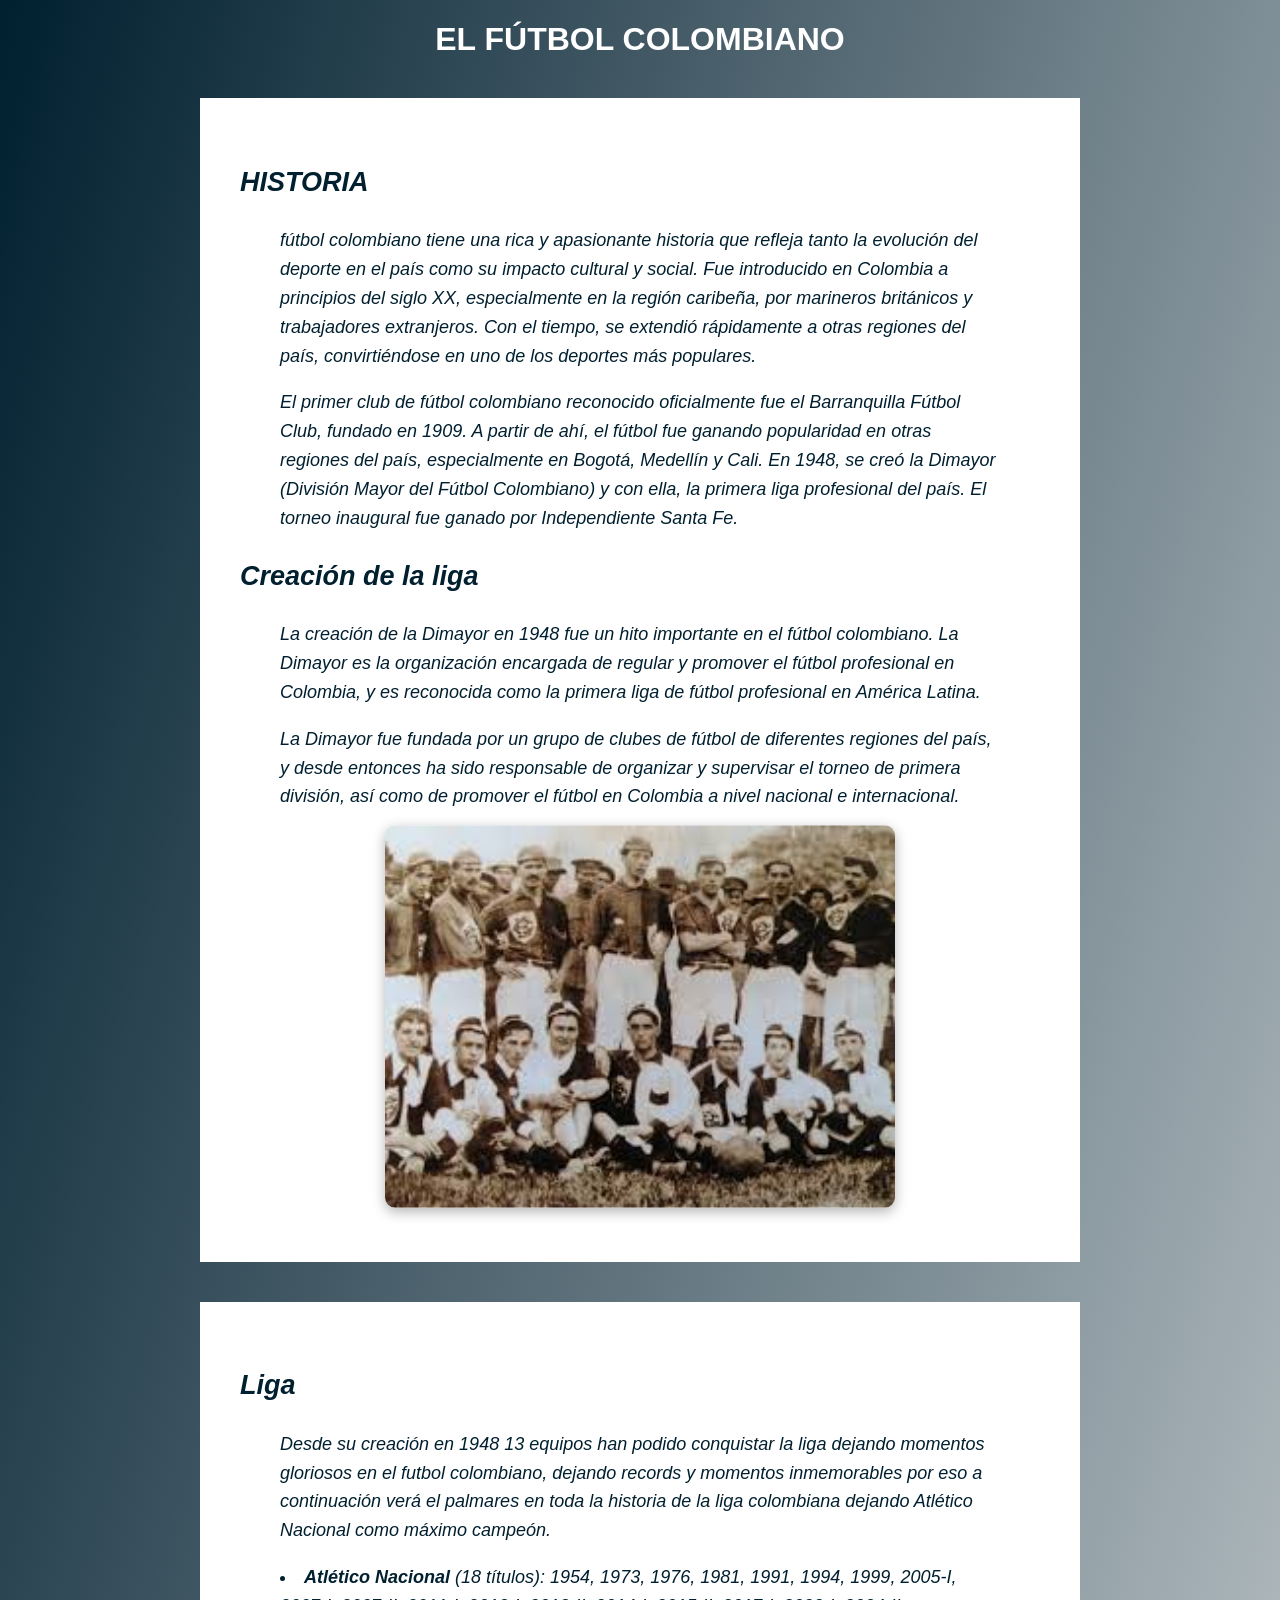
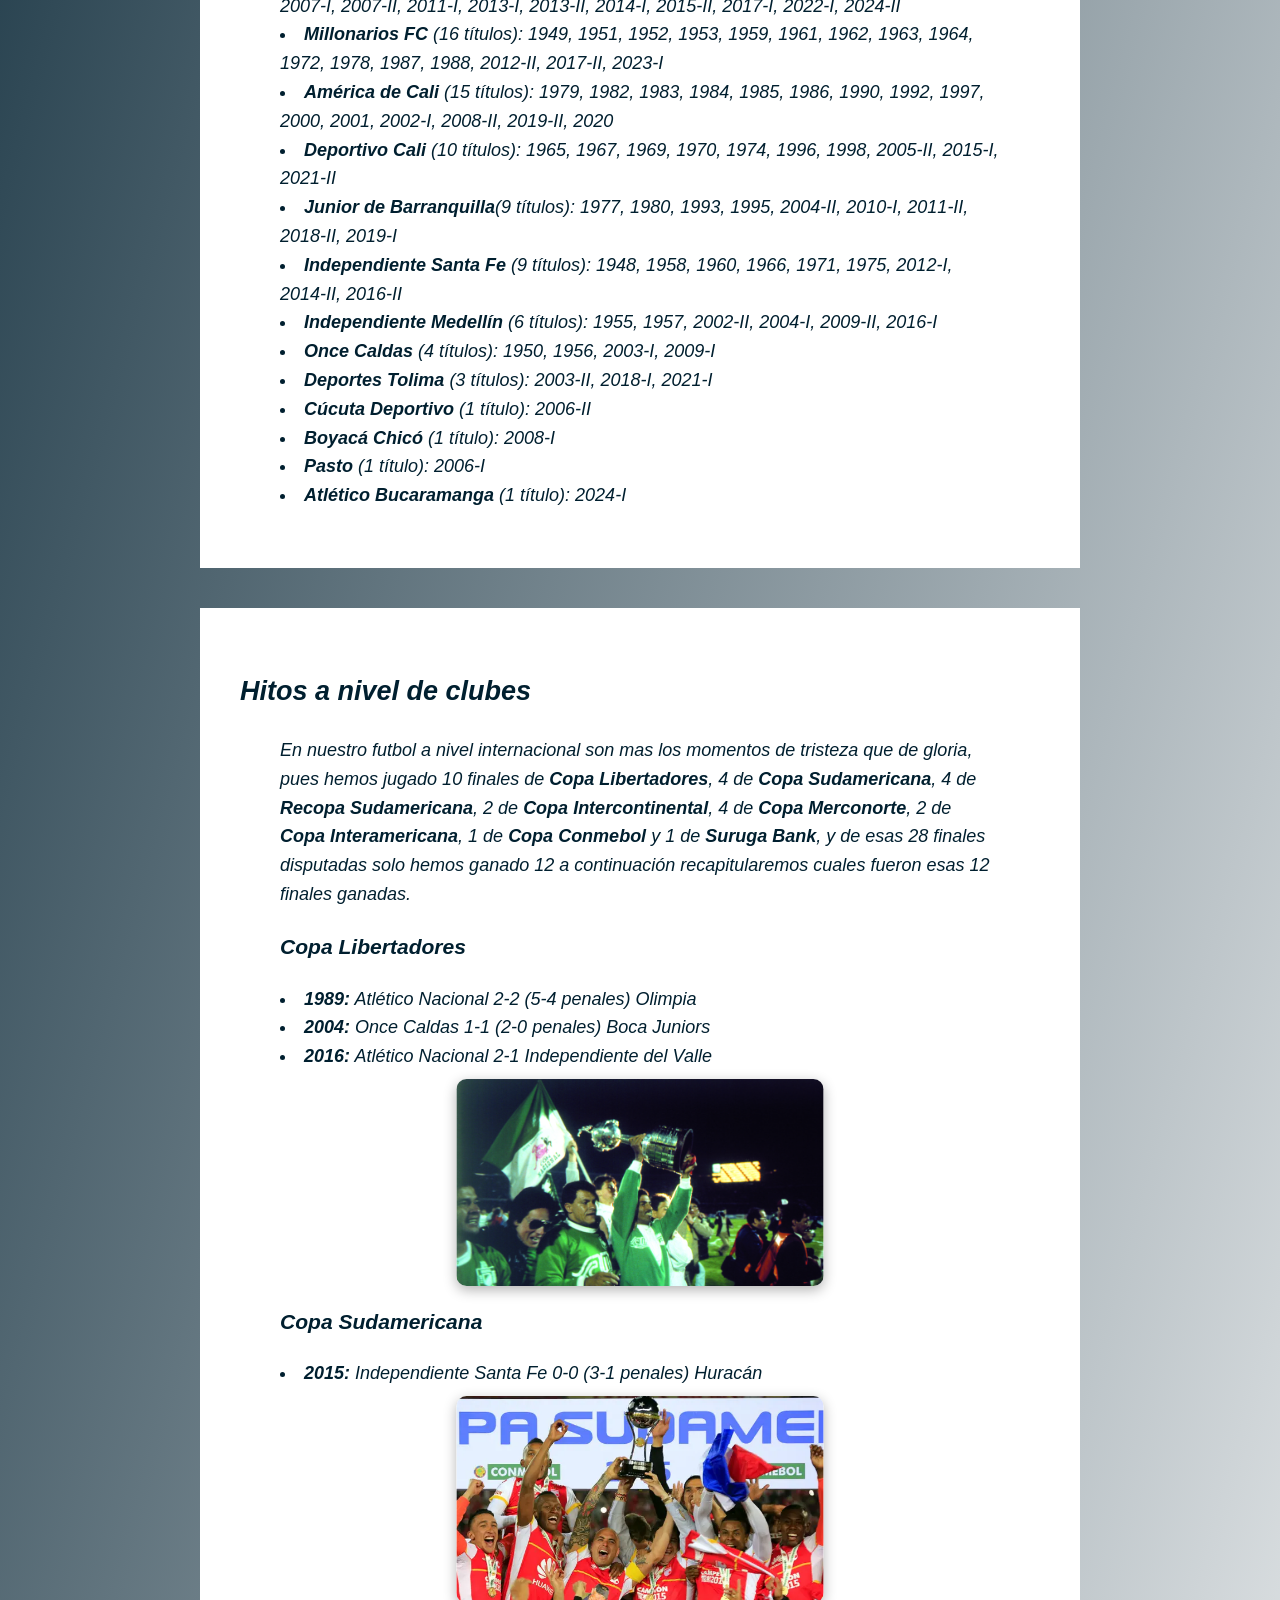
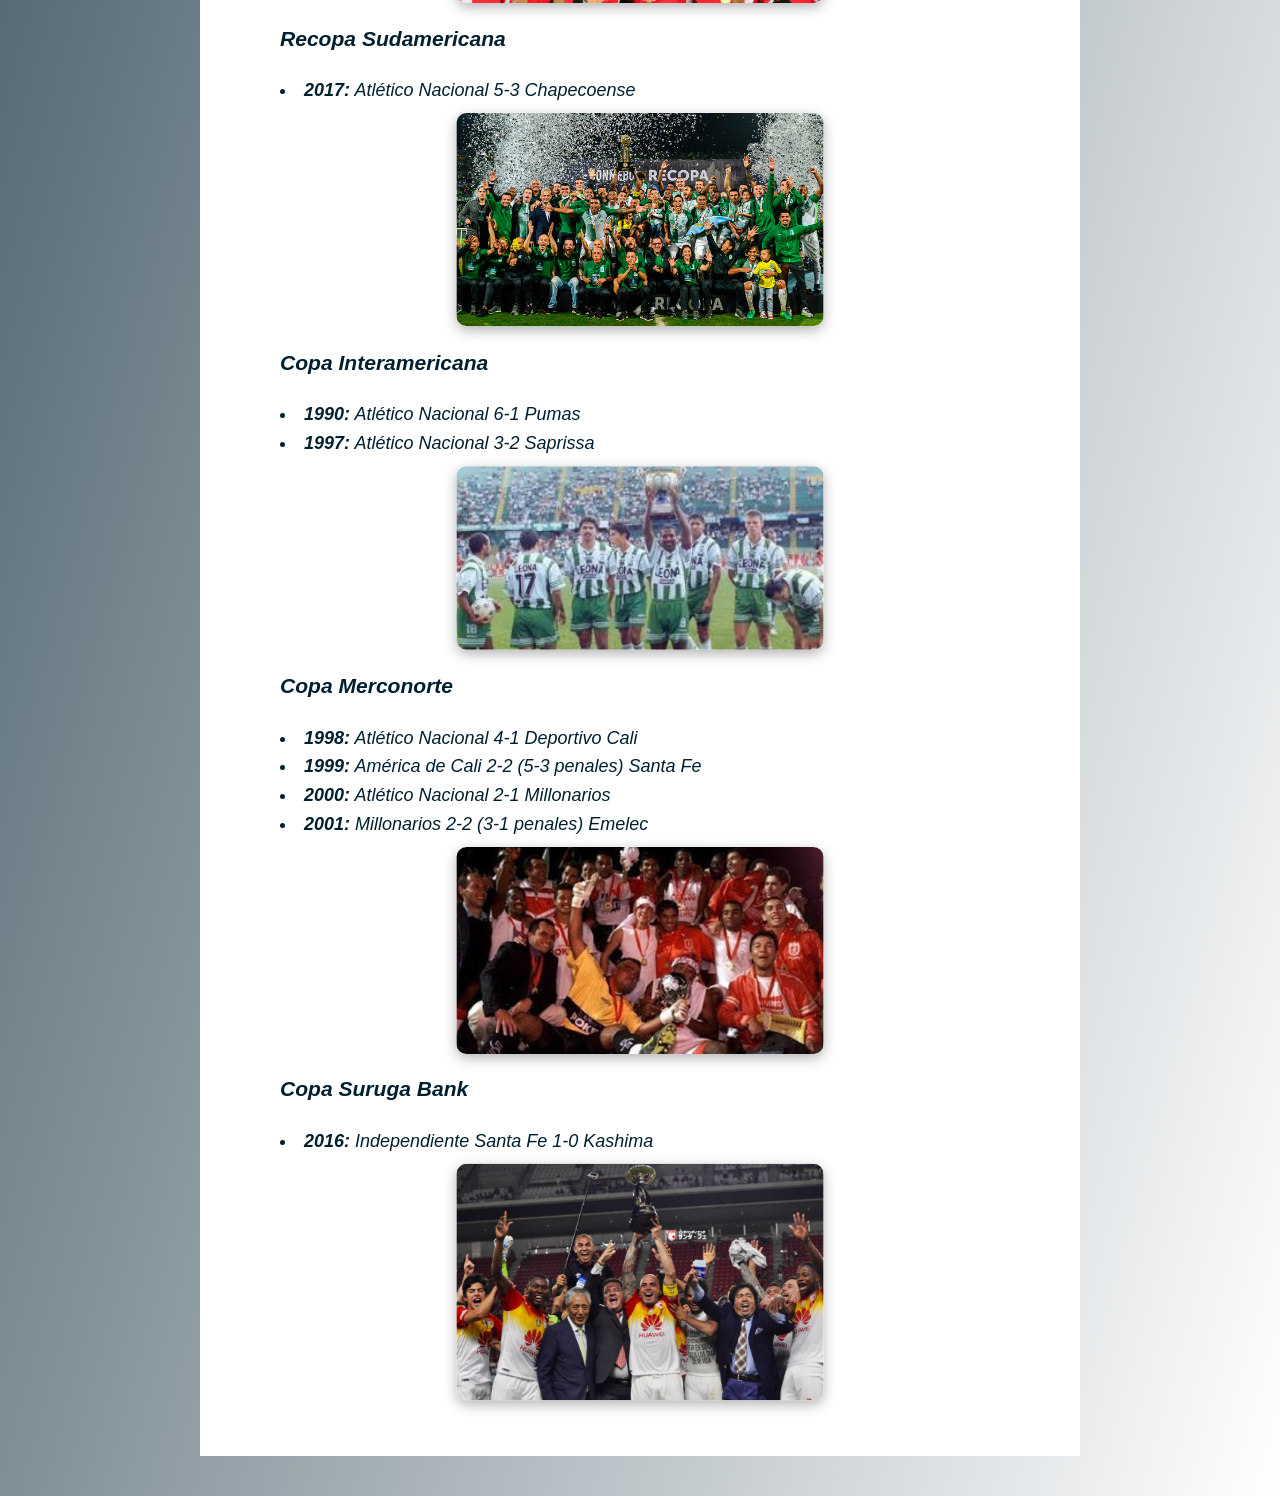
==== Ejercicio semana 2/index.html @ 2b9e9486 "Actividad semana 2 Mi actividad consiste en una pagina web que habla sobre datos de el futbol colomb" ====
<!DOCTYPE html>
<html lang="es">
<head>
  <meta charset="UTF-8">
  <title>futbol colombiano</title>
  <link rel="stylesheet" href="./_CSS/style.css">
</head>
<body>

  <header>
    <h1>EL FÚTBOL COLOMBIANO</h1>
  </header>

  <nav>
    
  </nav>

  <section>
   <h2>HISTORIA</h2>
   <blockquote><p> fútbol colombiano tiene una rica y apasionante historia que refleja tanto la evolución del deporte en el país como su impacto cultural y social. Fue introducido en Colombia a principios del siglo XX, especialmente en la región caribeña, por marineros británicos y trabajadores extranjeros. Con el tiempo, se extendió rápidamente a otras regiones del país, 
    convirtiéndose en uno de los deportes más populares.</p>
<p>El primer club de fútbol colombiano reconocido oficialmente fue el Barranquilla Fútbol Club, fundado en 1909. A partir de ahí, el fútbol fue ganando popularidad en otras regiones del país, especialmente en Bogotá, Medellín y Cali. En 1948, se creó la Dimayor (División Mayor del Fútbol Colombiano) y con ella, la primera liga profesional del país. El torneo inaugural fue ganado por Independiente Santa Fe.</p>
</blockquote>
<h2>Creación de la liga</h2>
<blockquote><p>La creación de la Dimayor en 1948 fue un hito importante en el fútbol colombiano. La Dimayor es la organización encargada de regular y promover el fútbol profesional en Colombia, y es reconocida como la primera liga de fútbol profesional en América Latina.</p>
<p>La Dimayor fue fundada por un grupo de clubes de fútbol de diferentes regiones del país, y desde entonces ha sido responsable de organizar y supervisar el torneo de primera división, así como de promover el fútbol en Colombia a nivel nacional e internacional.</p>
<img src="./_img/1.jpg" alt="Descripción" style="display: block; margin: 0 auto; width: 500px;">

  </section>
  <section>
    <h2>Liga</h2>
    <blockquote><p>Desde su creación en 1948 13 equipos han podido conquistar la liga dejando momentos gloriosos en el futbol colombiano, dejando records y momentos inmemorables por eso a continuación verá el palmares en toda la historia de la liga colombiana dejando Atlético Nacional como máximo campeón.
        <li><b>Atlético Nacional </b> (18 títulos): 1954, 1973, 1976, 1981, 1991, 1994, 1999, 2005-I, 2007-I, 2007-II, 2011-I, 2013-I, 2013-II, 2014-I, 2015-II, 2017-I, 2022-I, 2024-II</li>
        <li><b>Millonarios FC</b> (16 títulos): 1949, 1951, 1952, 1953, 1959, 1961, 1962, 1963, 1964, 1972, 1978, 1987, 1988, 2012-II, 2017-II, 2023-I</li>
        <li><b>América de Cali</b> (15 títulos): 1979, 1982, 1983, 1984, 1985, 1986, 1990, 1992, 1997, 2000, 2001, 2002-I, 2008-II, 2019-II, 2020</li>
        <li><b>Deportivo Cali</b> (10 títulos): 1965, 1967, 1969, 1970, 1974, 1996, 1998, 2005-II, 2015-I, 2021-II</li>
        <li><b>Junior de Barranquilla</b>(9 títulos): 1977, 1980, 1993, 1995, 2004-II, 2010-I, 2011-II, 2018-II, 2019-I</li>
        <li><b>Independiente Santa Fe</b> (9 títulos): 1948, 1958, 1960, 1966, 1971, 1975, 2012-I, 2014-II, 2016-II</li>
        <li><b>Independiente Medellín</b> (6 títulos): 1955, 1957, 2002-II, 2004-I, 2009-II, 2016-I</li>
        <li><b>Once Caldas</b> (4 títulos): 1950, 1956, 2003-I, 2009-I</li>
        <li><b>Deportes Tolima</b> (3 títulos): 2003-II, 2018-I, 2021-I</li>
        <li><b>Cúcuta Deportivo</b> (1 título): 2006-II</li>
        <li><b>Boyacá Chicó</b> (1 título): 2008-I</li>
        <li><b> Pasto</b> (1 título): 2006-I</li>
        <li><b>Atlético Bucaramanga</b> (1 título): 2024-I</li>
     
    </p></blockquote>
    </section>
<section>
    <h2>Hitos a nivel de clubes</h2>
    <blockquote><p>En nuestro futbol a nivel internacional son mas los momentos de tristeza que de gloria, pues hemos jugado 10 finales de <b>Copa Libertadores</b>, 4 de <b>Copa Sudamericana</b>, 4 de <b>Recopa Sudamericana</b>, 2 de <b>Copa Intercontinental</b>, 4 de <b>Copa Merconorte</b>, 2 de <b>Copa Interamericana</b>, 1 de <b>Copa Conmebol</b> y 1 de <b>Suruga Bank</b>, y de esas 28 finales disputadas solo hemos ganado 12 a continuación recapitularemos cuales fueron esas 12 finales ganadas.
      </p></blockquote>
      
      <blockquote>
        <h3>Copa Libertadores</h3>
        <li><b>1989:</b> Atlético Nacional 2-2 (5-4 penales) Olimpia</li>
        <li><b>2004:</b> Once Caldas 1-1 (2-0 penales) Boca Juniors</li>
        <li><b>2016:</b> Atlético Nacional 2-1 Independiente del Valle</li>
        <img src="./_img/2.png" alt="Atlético Nacional campeón 1989" width="50%">
      </blockquote>
      <blockquote>
        <h3>Copa Sudamericana</h3>
        <li><b>2015:</b> Independiente Santa Fe 0-0 (3-1 penales) Huracán</li>
        <img src="./_img/3.webp" alt="Santa Fe campeón Sudamericana 2015" width="50%">
      </blockquote>
      <blockquote>
        <h3>Recopa Sudamericana</h3>
        <li><b>2017:</b> Atlético Nacional 5-3 Chapecoense</li>
        <img src="./_img/4.jpg" alt="Atlético Nacional campeón Recopa 2017" width="50%">
      </blockquote>
      <blockquote>
        <h3>Copa Interamericana</h3>
        <li><b>1990:</b> Atlético Nacional 6-1 Pumas</li>
        <li><b>1997:</b> Atlético Nacional 3-2 Saprissa</li>
        <img src="./_img/5.jpg" alt="Atlético Nacional campeón Interamericana 1990" width="50%">
      </blockquote>
      <blockquote>
        <h3>Copa Merconorte</h3>
        <li><b>1998:</b> Atlético Nacional 4-1 Deportivo Cali</li>
        <li><b>1999:</b> América de Cali 2-2 (5-3 penales) Santa Fe</li>
        <li><b>2000:</b> Atlético Nacional 2-1 Millonarios</li>
        <li><b>2001:</b> Millonarios 2-2 (3-1 penales) Emelec</li>
        <img src="./_img/6.jpg" alt="Santa Fe campeón Merconorte 1999" width="50%">
      </blockquote>
      <blockquote>
        <h3>Copa Suruga Bank</h3>
        <li><b>2016:</b> Independiente Santa Fe 1-0 Kashima</li>
        <img src="./_img/7.jpg" alt="Independiente Santa Fe campeón Suruga Bank 2016" width="50%">

      </blockquote>
      
</section>
  <aside>
    <!-- Contenido adicional o complementario -->
  </aside>

  <footer>
    <!-- Contenido del pie de página -->
  </footer>

</body>
</html>
---- Ejercicio semana 2/_CSS/style.css ----
body {
    margin: 0;
    background: linear-gradient(to bottom right,#001f2f, white);
    font-family: Arial, sans-serif;
  }


  section {
    background-color: white;
    color: #001f2f; /* texto azul oscuro */
    max-width: 800px;
    margin: 40px auto;
    padding: 40px;
    line-height: 1.6;
    font-style: italic;
    font-size: 18px;
  }


 h1 {
 text-align:center ;
 color:white ;
  }

  img{
    display: block;
  max-width: 90%;
  height: auto;
  margin: 10px auto;
  border-radius: 10px;
  box-shadow: 0 4px 12px rgba(0, 0, 0, 0.3);
  transition: transform 0.3s ease;
  }

  img{
    transform: scale(1.02);
  }
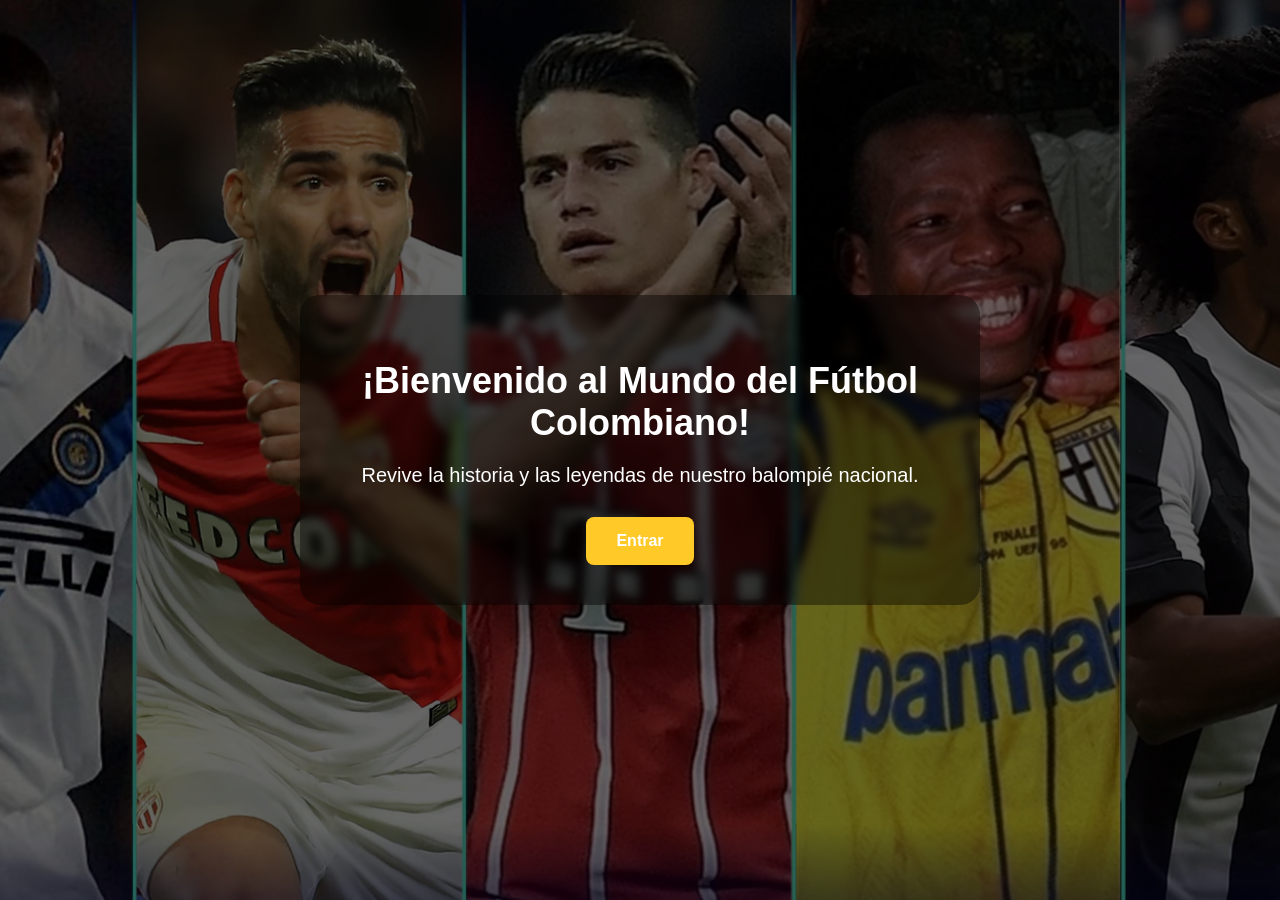
==== commit ce4a71dd: "Add files via upload" ====
--- a/Ejercicio semana 2/index.html
+++ b/Ejercicio semana 2/index.html
@@ -2,101 +2,18 @@
 <html lang="es">
 <head>
   <meta charset="UTF-8">
-  <title>futbol colombiano</title>
-  <link rel="stylesheet" href="./_CSS/style.css">
+  <title>Bienvenido al Fútbol Colombiano</title>
+  <link rel="stylesheet" href="./_CSS/wlcome.css">
 </head>
 <body>
 
-  <header>
-    <h1>EL FÚTBOL COLOMBIANO</h1>
-  </header>
-
-  <nav>
-    
-  </nav>
-
-  <section>
-   <h2>HISTORIA</h2>
-   <blockquote><p> fútbol colombiano tiene una rica y apasionante historia que refleja tanto la evolución del deporte en el país como su impacto cultural y social. Fue introducido en Colombia a principios del siglo XX, especialmente en la región caribeña, por marineros británicos y trabajadores extranjeros. Con el tiempo, se extendió rápidamente a otras regiones del país, 
-    convirtiéndose en uno de los deportes más populares.</p>
-<p>El primer club de fútbol colombiano reconocido oficialmente fue el Barranquilla Fútbol Club, fundado en 1909. A partir de ahí, el fútbol fue ganando popularidad en otras regiones del país, especialmente en Bogotá, Medellín y Cali. En 1948, se creó la Dimayor (División Mayor del Fútbol Colombiano) y con ella, la primera liga profesional del país. El torneo inaugural fue ganado por Independiente Santa Fe.</p>
-</blockquote>
-<h2>Creación de la liga</h2>
-<blockquote><p>La creación de la Dimayor en 1948 fue un hito importante en el fútbol colombiano. La Dimayor es la organización encargada de regular y promover el fútbol profesional en Colombia, y es reconocida como la primera liga de fútbol profesional en América Latina.</p>
-<p>La Dimayor fue fundada por un grupo de clubes de fútbol de diferentes regiones del país, y desde entonces ha sido responsable de organizar y supervisar el torneo de primera división, así como de promover el fútbol en Colombia a nivel nacional e internacional.</p>
-<img src="./_img/1.jpg" alt="Descripción" style="display: block; margin: 0 auto; width: 500px;">
-
-  </section>
-  <section>
-    <h2>Liga</h2>
-    <blockquote><p>Desde su creación en 1948 13 equipos han podido conquistar la liga dejando momentos gloriosos en el futbol colombiano, dejando records y momentos inmemorables por eso a continuación verá el palmares en toda la historia de la liga colombiana dejando Atlético Nacional como máximo campeón.
-        <li><b>Atlético Nacional </b> (18 títulos): 1954, 1973, 1976, 1981, 1991, 1994, 1999, 2005-I, 2007-I, 2007-II, 2011-I, 2013-I, 2013-II, 2014-I, 2015-II, 2017-I, 2022-I, 2024-II</li>
-        <li><b>Millonarios FC</b> (16 títulos): 1949, 1951, 1952, 1953, 1959, 1961, 1962, 1963, 1964, 1972, 1978, 1987, 1988, 2012-II, 2017-II, 2023-I</li>
-        <li><b>América de Cali</b> (15 títulos): 1979, 1982, 1983, 1984, 1985, 1986, 1990, 1992, 1997, 2000, 2001, 2002-I, 2008-II, 2019-II, 2020</li>
-        <li><b>Deportivo Cali</b> (10 títulos): 1965, 1967, 1969, 1970, 1974, 1996, 1998, 2005-II, 2015-I, 2021-II</li>
-        <li><b>Junior de Barranquilla</b>(9 títulos): 1977, 1980, 1993, 1995, 2004-II, 2010-I, 2011-II, 2018-II, 2019-I</li>
-        <li><b>Independiente Santa Fe</b> (9 títulos): 1948, 1958, 1960, 1966, 1971, 1975, 2012-I, 2014-II, 2016-II</li>
-        <li><b>Independiente Medellín</b> (6 títulos): 1955, 1957, 2002-II, 2004-I, 2009-II, 2016-I</li>
-        <li><b>Once Caldas</b> (4 títulos): 1950, 1956, 2003-I, 2009-I</li>
-        <li><b>Deportes Tolima</b> (3 títulos): 2003-II, 2018-I, 2021-I</li>
-        <li><b>Cúcuta Deportivo</b> (1 título): 2006-II</li>
-        <li><b>Boyacá Chicó</b> (1 título): 2008-I</li>
-        <li><b> Pasto</b> (1 título): 2006-I</li>
-        <li><b>Atlético Bucaramanga</b> (1 título): 2024-I</li>
-     
-    </p></blockquote>
-    </section>
-<section>
-    <h2>Hitos a nivel de clubes</h2>
-    <blockquote><p>En nuestro futbol a nivel internacional son mas los momentos de tristeza que de gloria, pues hemos jugado 10 finales de <b>Copa Libertadores</b>, 4 de <b>Copa Sudamericana</b>, 4 de <b>Recopa Sudamericana</b>, 2 de <b>Copa Intercontinental</b>, 4 de <b>Copa Merconorte</b>, 2 de <b>Copa Interamericana</b>, 1 de <b>Copa Conmebol</b> y 1 de <b>Suruga Bank</b>, y de esas 28 finales disputadas solo hemos ganado 12 a continuación recapitularemos cuales fueron esas 12 finales ganadas.
-      </p></blockquote>
-      
-      <blockquote>
-        <h3>Copa Libertadores</h3>
-        <li><b>1989:</b> Atlético Nacional 2-2 (5-4 penales) Olimpia</li>
-        <li><b>2004:</b> Once Caldas 1-1 (2-0 penales) Boca Juniors</li>
-        <li><b>2016:</b> Atlético Nacional 2-1 Independiente del Valle</li>
-        <img src="./_img/2.png" alt="Atlético Nacional campeón 1989" width="50%">
-      </blockquote>
-      <blockquote>
-        <h3>Copa Sudamericana</h3>
-        <li><b>2015:</b> Independiente Santa Fe 0-0 (3-1 penales) Huracán</li>
-        <img src="./_img/3.webp" alt="Santa Fe campeón Sudamericana 2015" width="50%">
-      </blockquote>
-      <blockquote>
-        <h3>Recopa Sudamericana</h3>
-        <li><b>2017:</b> Atlético Nacional 5-3 Chapecoense</li>
-        <img src="./_img/4.jpg" alt="Atlético Nacional campeón Recopa 2017" width="50%">
-      </blockquote>
-      <blockquote>
-        <h3>Copa Interamericana</h3>
-        <li><b>1990:</b> Atlético Nacional 6-1 Pumas</li>
-        <li><b>1997:</b> Atlético Nacional 3-2 Saprissa</li>
-        <img src="./_img/5.jpg" alt="Atlético Nacional campeón Interamericana 1990" width="50%">
-      </blockquote>
-      <blockquote>
-        <h3>Copa Merconorte</h3>
-        <li><b>1998:</b> Atlético Nacional 4-1 Deportivo Cali</li>
-        <li><b>1999:</b> América de Cali 2-2 (5-3 penales) Santa Fe</li>
-        <li><b>2000:</b> Atlético Nacional 2-1 Millonarios</li>
-        <li><b>2001:</b> Millonarios 2-2 (3-1 penales) Emelec</li>
-        <img src="./_img/6.jpg" alt="Santa Fe campeón Merconorte 1999" width="50%">
-      </blockquote>
-      <blockquote>
-        <h3>Copa Suruga Bank</h3>
-        <li><b>2016:</b> Independiente Santa Fe 1-0 Kashima</li>
-        <img src="./_img/7.jpg" alt="Independiente Santa Fe campeón Suruga Bank 2016" width="50%">
-
-      </blockquote>
-      
-</section>
-  <aside>
-    <!-- Contenido adicional o complementario -->
-  </aside>
-
-  <footer>
-    <!-- Contenido del pie de página -->
-  </footer>
+  <div class="overlay">
+    <div class="contenido">
+      <h1>¡Bienvenido al Mundo del Fútbol Colombiano!</h1>
+      <p>Revive la historia y las leyendas de nuestro balompié nacional.</p>
+      <a href="_HTML/Menú.html" class="btn">Entrar</a>
+    </div>
+  </div>
 
 </body>
 </html>
--- a/Ejercicio semana 2/_CSS/wlcome.css
+++ b/Ejercicio semana 2/_CSS/wlcome.css
@@ -0,0 +1,61 @@
+body {
+    margin: 0;
+    padding: 0;
+    font-family: 'Segoe UI', sans-serif;
+    background: url('../_img/colombia.webp') no-repeat center center fixed;
+    background-size: cover;
+    height: 100vh;
+    display: flex;
+    align-items: center;
+    justify-content: center;
+    position: relative;
+  }
+  
+  /* Filtro oscuro encima del fondo */
+  .overlay {
+    position: absolute;
+    top: 0;
+    left: 0;
+    width: 100%;
+    height: 100%;
+    background-color: rgba(0,0,0,0.6); /* Oscurece el fondo */
+    display: flex;
+    justify-content: center;
+    align-items: center;
+  }
+  
+  .contenido {
+    text-align: center;
+    color: white;
+    max-width: 600px;
+    padding: 40px;
+    background-color: rgba(0, 0, 0, 0.4);
+    border-radius: 20px;
+    backdrop-filter: blur(5px);
+  }
+  
+  h1 {
+    font-size: 36px;
+    margin-bottom: 20px;
+  }
+  
+  p {
+    font-size: 20px;
+    margin-bottom: 30px;
+  }
+  
+  .btn {
+    display: inline-block;
+    padding: 15px 30px;
+    background-color: #ffca28;
+    color: #ffffff;
+    font-weight: bold;
+    text-decoration: none;
+    border-radius: 8px;
+    transition: background-color 0.3s ease;
+  }
+  
+  .btn:hover {
+    background-color: #ffc107;
+  }
+  
